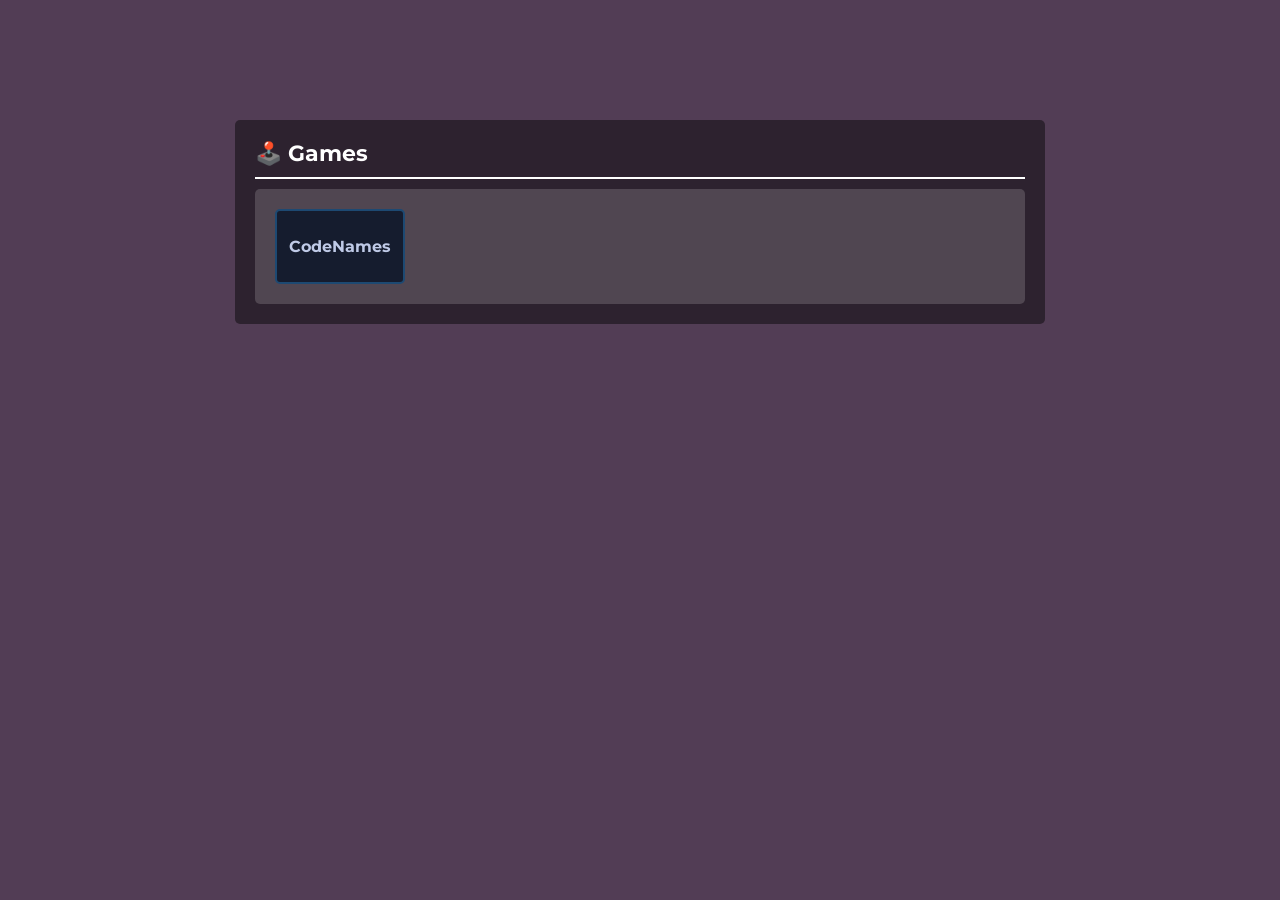
==== docs/index.html @ 824eccf4 "Initial commit" ====
<!DOCTYPE html>
<html lang="fr">
    <head>
        <meta charset="UTF-8">
        <meta http-equiv="X-UA-Compatible" content="IE=edge">
        <meta name="viewport" content="width=device-width, initial-scale=1.0">

        <link rel="stylesheet" type="text/css" href="CSS/index.css">

        <link rel="icon" href="IMG/ICO/ICO.ico">
        <title>QuoicouStream</title>
    </head>
    <body>

        <!-- Section pour les animés -->
        <div id="games-container">
            <div class="catalog-contents">
                <h2 class="catalog-title">🕹️ Games</h2> 
                <div class="seperator"></div>
                <div class="games-list">

                    <div class="game-card-item">
                    <div class="game-card">
                        <p class="game-name">CodeNames</p>
                    </div>
                </div>

                </div>
            </div>
        </div>

        <script src="JS/IndexScript.js"></script>
    </body>
</html>
---- docs/CSS/index.css ----
/* Importation des polices */
@import url('https://fonts.googleapis.com/css2?family=Montserrat:wght@400;700&display=swap');
@import url('https://fonts.googleapis.com/css?family=Rubik');

/* Réinitialisation des styles par défaut */
* {
    margin: 0;
    padding: 0;
    box-sizing: border-box;
}

body {
    background-color: rgb(82, 61, 85);
    font-family: 'Rubik', sans-serif;
}

.header {
    user-select: none;
    border-bottom: 2px solid rgb(29, 73, 114);
}

.header-contents {
    padding: 10px;
    background-color: rgb(7, 9, 14);
    display: flex;
    align-items: center;
}

.logo {
    width: 30px;
    height: 30px;
    margin-left: 30px;
    pointer-events: none; 
}   

.header-title {
    color: white;
    font-size: 26px;
    margin-left: 10px;
}

.header-desc {
    color: rgb(251, 255, 0);
    font-size: 15px;
    margin-left: 10px;
    font-family: Montserrat, sans-serif;
}

#games-container {
    padding: 20px;
    font-family: Montserrat, sans-serif;
}

#games-container {
    padding-top: 120px;
}
.catalog-contents {
    margin: 0 auto; /* Centrer horizontalement */
    padding: 20px; /* Ajoute une marge intérieure de 20px */
    background-color: rgba(0, 0, 0, 0.45);
    max-width: 810px; /* Limite la largeur totale */
    border-radius: 5px; /* Ajoute des coins arrondis */
}

.catalog-title {
    color: white;
    font-size: 22px;
    font-weight: bold;
    user-select: none;
}

.seperator {
    margin: 10px 0;
    border: 1px solid rgb(255, 255, 255);
}

.games-list {
    display: flex; /* Place les cartes côte à côte */
    flex-wrap: wrap; /* Permet de passer à la ligne si nécessaire */
    gap: 20px; /* Ajoute un espace de 20px entre les cartes */
    justify-content: left; /* Centre les cartes horizontalement */
    padding: 20px; /* Ajoute une marge intérieure */
    background-color: rgba(255, 255, 255, 0.164);
    max-width: 800px; /* Limite la largeur totale */
    border-radius: 5px; /* Ajoute des coins arrondis */
}

.game-card-item {
    width: 130px; /* Largeur fixe */
    height: 75px; /* Hauteur fixe */
    display: flex;
    align-items: center;
    justify-content: center;
    color: rgb(191, 202, 231);
    background-color: rgb(21, 28, 46);
    border-radius: 5px; /* Ajoute des coins arrondis */
    margin: 0; /* Supprime les marges inutiles */
    flex-shrink: 0; /* Empêche les cartes de rétrécir */
    border: 2px solid rgb(29, 73, 114); /* Bordure de 5px */
}

.game-card-item:hover {
    color: white;
    background-color: rgb(29, 73, 114);
    cursor: pointer;
}

.game-name {
    font-size: 16px;
    font-weight: bold;
    text-align: center; /* Centre le texte dans la carte */
    user-select: none;
}

.loading-message {
    color: white;
    font-size: 18px;
    font-weight: bold;
    text-align: center;
    margin: 20px auto;
    font-family: Rubik, sans-serif;
}

.empty-message {
    color: white;
    font-size: 14px;
    text-align: center;
    margin: 20px auto;
    font-family: Rubik, sans-serif;
}
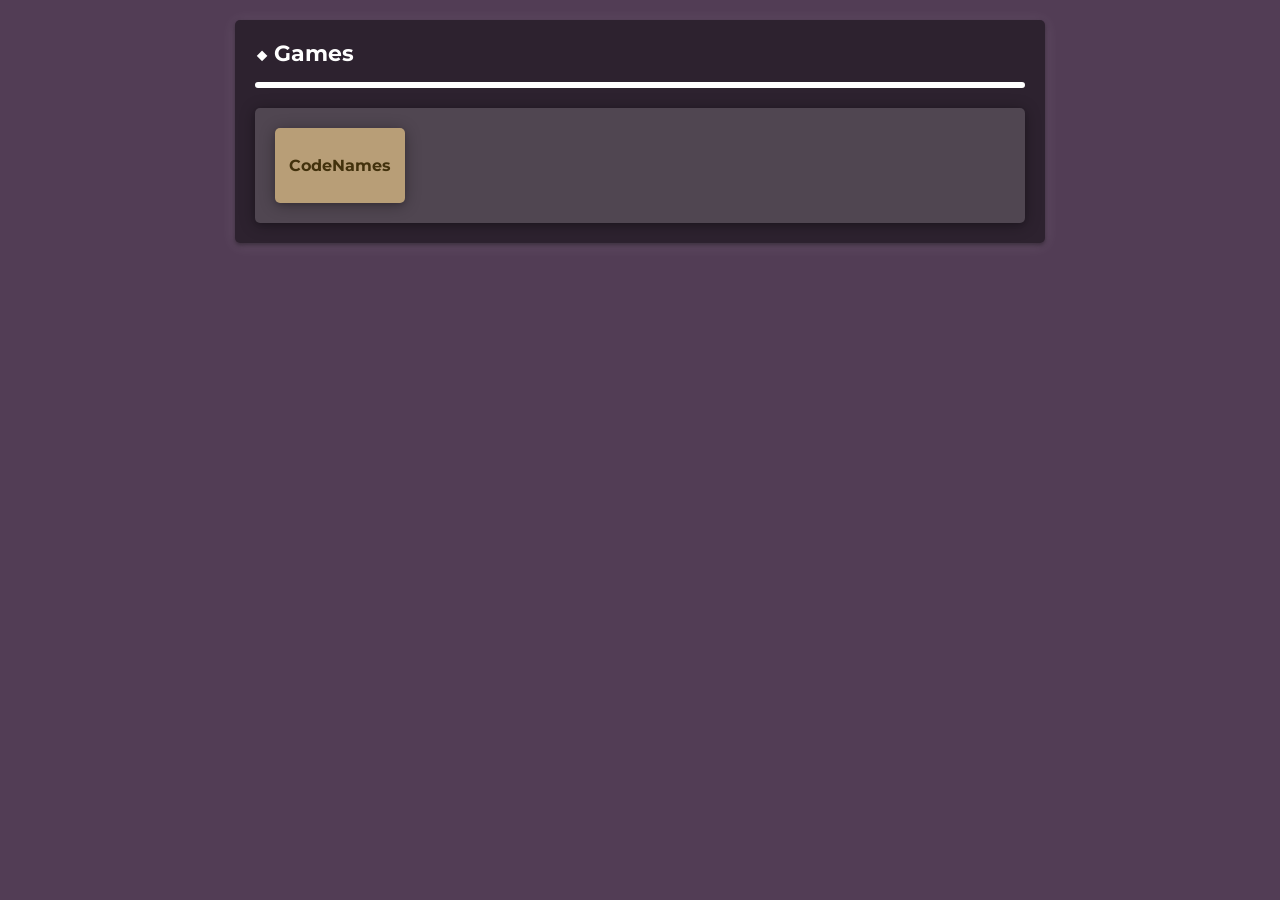
==== commit 03deca42: "codename page" ====
--- a/docs/index.html
+++ b/docs/index.html
@@ -8,23 +8,23 @@
         <link rel="stylesheet" type="text/css" href="CSS/index.css">
 
         <link rel="icon" href="IMG/ICO/ICO.ico">
-        <title>QuoicouStream</title>
+        <title>Games</title>
     </head>
     <body>
 
         <!-- Section pour les animés -->
         <div id="games-container">
             <div class="catalog-contents">
-                <h2 class="catalog-title">🕹️ Games</h2> 
+                <h2 class="catalog-title">⬥ Games</h2> 
                 <div class="seperator"></div>
                 <div class="games-list">
-
-                    <div class="game-card-item">
-                    <div class="game-card">
-                        <p class="game-name">CodeNames</p>
-                    </div>
-                </div>
-
+                    <a href="CodeNames.html" class="game-card-link">
+                        <div class="game-card-item">
+                            <div class="game-card">
+                                <p class="game-name">CodeNames</p>
+                            </div>
+                        </div>
+                    </a>
                 </div>
             </div>
         </div>
--- a/docs/CSS/index.css
+++ b/docs/CSS/index.css
@@ -26,13 +26,6 @@
     align-items: center;
 }
 
-.logo {
-    width: 30px;
-    height: 30px;
-    margin-left: 30px;
-    pointer-events: none; 
-}   
-
 .header-title {
     color: white;
     font-size: 26px;
@@ -46,20 +39,42 @@
     font-family: Montserrat, sans-serif;
 }
 
+.logo {
+    height: auto; /* Permet de s'adapter à la taille du texte */
+    font-size: 80px; /* Augmente la taille de l'emoji */
+    text-align: center; /* Centre le texte horizontalement */
+    display: flex; /* Utilisé pour centrer avec flexbox */
+    justify-content: center; /* Centre horizontalement */
+    align-items: center; /* Centre verticalement */
+    margin: 70px 0; /* Ajoute un espace autour */
+    user-select: none; /* Empêche la sélection avec la souris */
+}
+
+/* Appliquer l'effet de gigotement au survol du logo */
+.logo:hover {
+    animation: wiggle 0.3s ease-in-out; /* Durée et type d'animation */
+    cursor: pointer; /* Change le curseur pour indiquer une interactivité */
+}
+
+/* Appliquer l'effet de rétrécissement au clic sur le logo */
+.logo:active {
+    animation: shrink 0.2s ease-in-out; /* Durée et type d'animation */
+    cursor: pointer; /* Change le curseur pour indiquer une interactivité */
+}
+
 #games-container {
     padding: 20px;
     font-family: Montserrat, sans-serif;
+    
 }
 
-#games-container {
-    padding-top: 120px;
-}
 .catalog-contents {
     margin: 0 auto; /* Centrer horizontalement */
     padding: 20px; /* Ajoute une marge intérieure de 20px */
     background-color: rgba(0, 0, 0, 0.45);
     max-width: 810px; /* Limite la largeur totale */
     border-radius: 5px; /* Ajoute des coins arrondis */
+    box-shadow: rgba(0, 0, 0, 0.37) 0px 2px 4px 0px, rgba(255, 255, 255, 0.11) 0px 2px 16px 0px;
 }
 
 .catalog-title {
@@ -67,11 +82,13 @@
     font-size: 22px;
     font-weight: bold;
     user-select: none;
+    margin-bottom: -5px;
 }
 
 .seperator {
-    margin: 10px 0;
-    border: 1px solid rgb(255, 255, 255);
+    margin: 20px 0;
+    border: 3px solid rgb(255, 255, 255);
+    border-radius: 5px; /* Ajoute des coins arrondis */
 }
 
 .games-list {
@@ -83,6 +100,17 @@
     background-color: rgba(255, 255, 255, 0.164);
     max-width: 800px; /* Limite la largeur totale */
     border-radius: 5px; /* Ajoute des coins arrondis */
+    box-shadow: rgba(0, 0, 0, 0.12) 0px 2px 4px 0px, rgba(0, 0, 0, 0.32) 0px 2px 16px 0px;
+}
+
+.game-card-link {
+    display: block; /* Permet au lien de couvrir toute la carte */
+    text-decoration: none; /* Supprime le soulignement */
+    color: inherit; /* Hérite de la couleur du texte */
+}
+
+.game-card-link:hover {
+    text-decoration: none; /* Assure qu'il n'y a pas de soulignement au survol */
 }
 
 .game-card-item {
@@ -91,18 +119,45 @@
     display: flex;
     align-items: center;
     justify-content: center;
-    color: rgb(191, 202, 231);
-    background-color: rgb(21, 28, 46);
+    color: rgb(66, 49, 12);
+    background-color: rgb(184, 158, 119);
     border-radius: 5px; /* Ajoute des coins arrondis */
     margin: 0; /* Supprime les marges inutiles */
     flex-shrink: 0; /* Empêche les cartes de rétrécir */
-    border: 2px solid rgb(29, 73, 114); /* Bordure de 5px */
+    box-shadow: rgba(0, 0, 0, 0.12) 0px 2px 4px 0px, rgba(0, 0, 0, 0.32) 0px 2px 16px 0px;
+    cursor: pointer; /* Change le curseur pour indiquer une interactivité */
 }
 
+/* Ajout de l'animation pour le gigotement */
+@keyframes wiggle {
+    0% { transform: rotate(0deg); }
+    25% { transform: rotate(3deg); }
+    50% { transform: rotate(0deg); }
+    75% { transform: rotate(-3deg); }
+    100% { transform: rotate(0deg); }
+}
+
+/* Appliquer l'effet au survol */
 .game-card-item:hover {
-    color: white;
-    background-color: rgb(29, 73, 114);
-    cursor: pointer;
+    animation: wiggle 0.3s ease-in-out; /* Durée et type d'animation */
+    cursor: pointer; /* Change le curseur pour indiquer une interactivité */
+    color: rgb(221, 209, 182);
+    background-color: rgb(163, 142, 110);
+    text-decoration: solid underline 4px; /* Ajoute un soulignement au survol */
+
+}
+
+/* Ajout de l'animation pour le rétrécissement */
+@keyframes shrink {
+    0% { transform: scale(1); }
+    50% { transform: scale(0.9); } /* Rétrécit légèrement */
+    100% { transform: scale(1); } /* Retourne à la taille normale */
+}
+
+/* Appliquer l'effet au clic */
+.game-card-item:active {
+    animation: shrink 0.2s ease-in-out; /* Durée et type d'animation */
+    cursor: pointer; /* Change le curseur pour indiquer une interactivité */
 }
 
 .game-name {
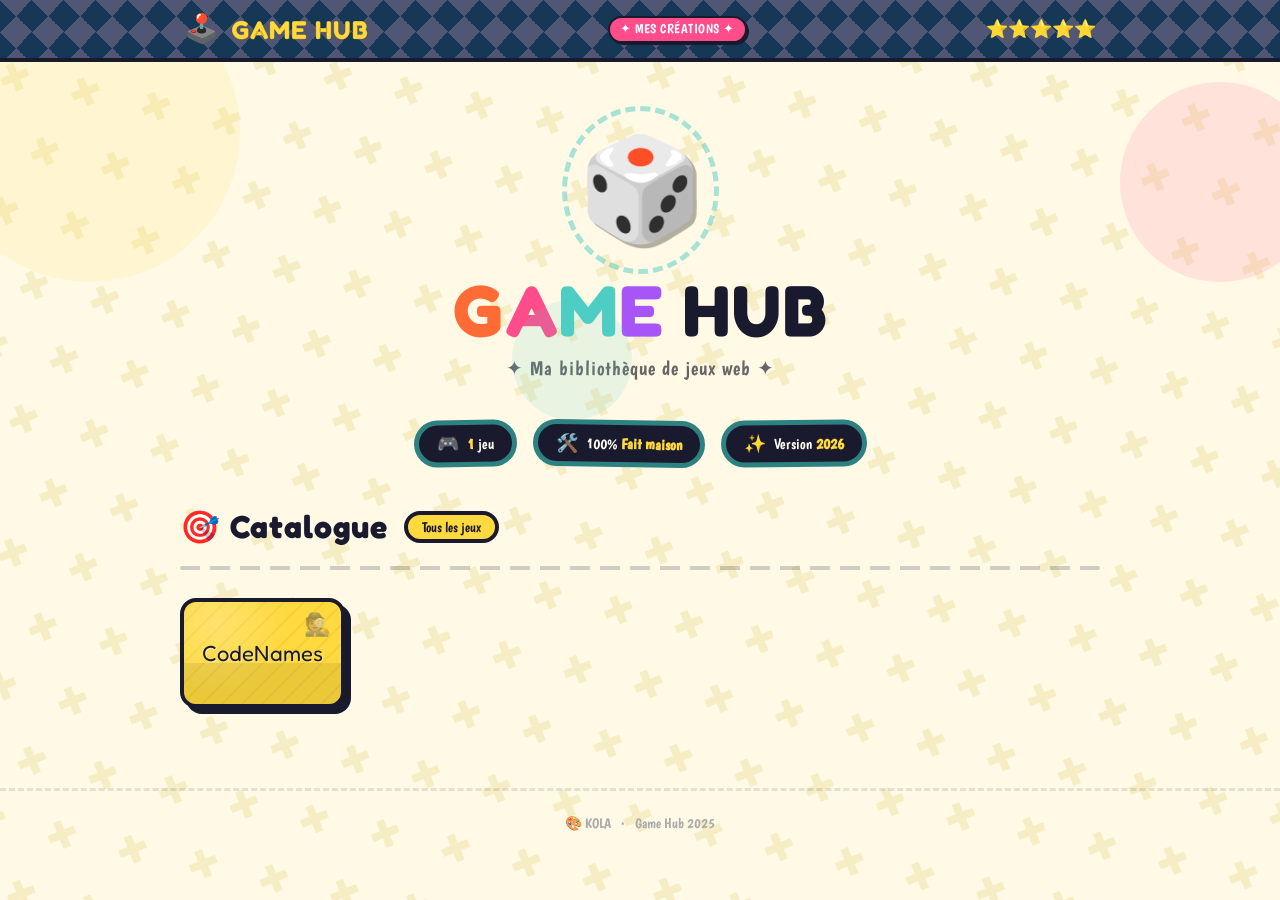
==== commit 3b21b62b: "BIG UPDATE" ====
--- a/docs/index.html
+++ b/docs/index.html
@@ -1,34 +1,95 @@
 <!DOCTYPE html>
 <html lang="fr">
-    <head>
-        <meta charset="UTF-8">
-        <meta http-equiv="X-UA-Compatible" content="IE=edge">
-        <meta name="viewport" content="width=device-width, initial-scale=1.0">
+<head>
+<meta charset="UTF-8">
+<meta name="viewport" content="width=device-width, initial-scale=1.0">
 
-        <link rel="stylesheet" type="text/css" href="CSS/index.css">
+<title>🎮 Game Hub</title>
 
-        <link rel="icon" href="IMG/ICO/ICO.ico">
-        <title>Games</title>
-    </head>
-    <body>
+<link rel="icon" href="IMG/ICO/Favicon.ico">
+<link rel="stylesheet" href="CSS/index.css">
+<style>
 
-        <!-- Section pour les animés -->
-        <div id="games-container">
-            <div class="catalog-contents">
-                <h2 class="catalog-title">⬥ Games</h2> 
-                <div class="seperator"></div>
-                <div class="games-list">
-                    <a href="CodeNames.html" class="game-card-link">
-                        <div class="game-card-item">
-                            <div class="game-card">
-                                <p class="game-name">CodeNames</p>
-                            </div>
-                        </div>
-                    </a>
-                </div>
-            </div>
-        </div>
+</style>
+</head>
 
-        <script src="JS/IndexScript.js"></script>
-    </body>
-</html>+<body>
+
+<!-- HEADER -->
+<header class="header">
+  <div class="header-contents">
+    <div class="header-left">
+      <span class="header-icon">🕹️</span>
+      <h1 class="header-title">GAME HUB</h1>
+    </div>
+    <span class="header-badge">✦ MES CRÉATIONS ✦</span>
+    <div class="header-stars">⭐⭐⭐⭐⭐</div>
+  </div>
+</header>
+
+<!-- HERO -->
+<section class="hero">
+  <div class="hero-bg-shapes">
+    <div class="shape shape-1"></div>
+    <div class="shape shape-2"></div>
+    <div class="shape shape-3"></div>
+  </div>
+
+  <div class="logo-container">
+    <div class="logo" title="clique !">🎲</div>
+    <div class="logo-ring"></div>
+  </div>
+
+  <h2 class="hero-title">
+    <span>G</span><span>A</span><span>M</span><span>E</span>&nbsp;HUB
+  </h2>
+  <p class="hero-sub">✦ Ma bibliothèque de jeux web ✦</p>
+</section>
+
+<!-- STATS -->
+<div class="stats-bar">
+  <div class="stat-pill">
+    <span class="stat-icon">🎮</span>
+    <span><span class="stat-val" id="game-count">1</span> jeu</span>
+  </div>
+  <div class="stat-pill">
+    <span class="stat-icon">🛠️</span>
+    <span>100% <span class="stat-val">Fait maison</span></span>
+  </div>
+  <div class="stat-pill">
+    <span class="stat-icon">✨</span>
+    <span>Version <span class="stat-val">2026</span></span>
+  </div>
+</div>
+
+<!-- CATALOG -->
+<main id="games-container">
+  <div class="catalog-header">
+    <h2 class="catalog-title">🎯 Catalogue</h2>
+    <span class="catalog-title-pill">Tous les jeux</span>
+  </div>
+  <div class="catalog-divider"></div>
+
+  <div class="games-list">
+
+    <a href="Games/CodeNames.html" class="game-card-link">
+      <div class="game-card-item">
+        <span class="card-emoji">🕵🏽</span>
+        <span class="game-name">CodeNames</span>
+      </div>
+    </a>
+
+    <!-- Ajoute tes prochains jeux ici ! -->
+
+  </div>
+</main>
+
+<!-- FOOTER -->
+<footer class="footer">
+  🎨 KOLA &nbsp;·&nbsp; Game Hub 2025
+</footer>
+
+<script src="JS/IndexScript.js"></script>
+
+</body>
+</html>
--- a/docs/CSS/index.css
+++ b/docs/CSS/index.css
@@ -1,185 +1,546 @@
-/* Importation des polices */
-@import url('https://fonts.googleapis.com/css2?family=Montserrat:wght@400;700&display=swap');
-@import url('https://fonts.googleapis.com/css?family=Rubik');
-
-/* Réinitialisation des styles par défaut */
-* {
-    margin: 0;
-    padding: 0;
-    box-sizing: border-box;
-}
-
+@import url('https://fonts.googleapis.com/css2?family=Boogaloo&family=Nunito:wght@400;700;800;900&family=Fredoka+One&display=swap');
+
+/* ============================= */
+/* VARIABLES */
+/* ============================= */
+:root {
+  --yellow:    #FFD93D;
+  --orange:    #FF6B35;
+  --pink:      #FF4D8B;
+  --blue:      #4ECDC4;
+  --purple:    #A855F7;
+  --green:     #6BCB77;
+  --dark:      #1A1A2E;
+  --darker:    #0F0F1A;
+  --ink:       #1A1A2E;
+  --white:     #FFFDF4;
+  --cream:     #FFF9E6;
+
+  --head-color: #505674;
+  --head-pattern-dark: #163857;
+  --head-pattern-size: 32px;
+
+  --border:    4px solid var(--ink);
+  --radius:    16px;
+  --radius-lg: 24px;
+  --shadow:    6px 6px 0px var(--ink);
+  --shadow-sm: 4px 4px 0px var(--ink);
+  --shadow-lg: 8px 8px 0px var(--ink);
+
+  --font-display: 'Fredoka One', cursive;
+  --font-body:    'Nunito', sans-serif;
+  --font-fun:     'Boogaloo', cursive;
+
+  /* rotation */
+  --bg-rotation: -22deg;
+
+  /* espacement du grand motif */
+  --pattern-x: 120px;
+  --pattern-y: 80px;
+
+  /* décalage du motif */
+  --pattern-offset-x: 60px;
+  --pattern-offset-y: 40px;
+
+  /* taille des croix (longueur des branches) */
+  --cross-x: 60px;
+  --cross-y: 40px;
+
+  /* épaisseur des branches */
+  --cross-thickness: 8px;
+
+  /* petits offsets pour alignement */
+  --cross-offset: -4px;
+
+  /* couleurs */
+  --bg-color: #fff9e6;
+  --cross-color: #f7edc4;
+}
+
+/* ============================= */
+/* RESET */
+/* ============================= */
+*, *::before, *::after {
+  margin: 0;
+  padding: 0;
+  box-sizing: border-box;
+}
+
+/* ============================= */
+/* BODY */
+/* ============================= */
 body {
-    background-color: rgb(82, 61, 85);
-    font-family: 'Rubik', sans-serif;
-}
-
+  font-family: var(--font-body);
+  background-color: var(--cream);
+  min-height: 100vh;
+  color: var(--ink);
+  position: relative;
+  overflow-x: hidden;
+}
+
+@keyframes move-bg {
+  from { transform: rotate(var(--bg-rotation)) translate(0, 0); }
+  to   { transform: rotate(var(--bg-rotation)) translate(var(--pattern-x), var(--pattern-y)); }
+}
+
+body::before {
+  content: "";
+  position: fixed;
+  inset: -50%; 
+  z-index: -1;
+
+  background:
+    radial-gradient(circle, transparent 20%, var(--bg-color) 20%, var(--bg-color) 80%, transparent 80%, transparent)
+      0 0 / var(--pattern-x) var(--pattern-y),
+
+    radial-gradient(circle, transparent 20%, var(--bg-color) 20%, var(--bg-color) 80%, transparent 80%, transparent)
+      var(--pattern-offset-x) var(--pattern-offset-y) / var(--pattern-x) var(--pattern-y),
+
+    linear-gradient(var(--cross-color) var(--cross-thickness), transparent var(--cross-thickness))
+      0 var(--cross-offset) / var(--cross-x) var(--cross-y),
+
+    linear-gradient(90deg, var(--cross-color) var(--cross-thickness), var(--bg-color) var(--cross-thickness))
+      var(--cross-offset) 0 / var(--cross-x) var(--cross-y)
+
+    var(--bg-color);
+
+  transform: rotate(var(--bg-rotation));
+  animation: move-bg 10s linear infinite;
+}
+
+/* ============================= */
+/* HEADER */
+/* ============================= */
 .header {
-    user-select: none;
-    border-bottom: 2px solid rgb(29, 73, 114);
+  background: var(--dark);
+  border-bottom: var(--border);
+  position: sticky;
+  top: 0;
+  z-index: 100;
+  overflow: hidden;
+}
+
+.header::before {
+  content: '';
+  position: absolute;
+  inset: 0;
+  background:
+    repeating-conic-gradient(
+        from 45deg,
+        var(--head-pattern-dark) 0% 25%,
+        var(--head-color) 0% 50%
+    );
+
+    background-size: var(--head-pattern-size) var(--head-pattern-size);
+    background-color: var(--head-color);
 }
 
 .header-contents {
-    padding: 10px;
-    background-color: rgb(7, 9, 14);
-    display: flex;
-    align-items: center;
+  position: relative;
+  display: flex;
+  align-items: center;
+  justify-content: space-between;
+  padding: 10px 24px;
+  max-width: 960px;
+  margin: auto;
+}
+
+.header-left {
+  display: flex;
+  align-items: center;
+  gap: 12px;
+}
+
+.header-icon {
+  font-size: 28px;
+  animation: float 3s ease-in-out infinite;
 }
 
 .header-title {
-    color: white;
-    font-size: 26px;
-    margin-left: 10px;
-}
-
-.header-desc {
-    color: rgb(251, 255, 0);
-    font-size: 15px;
-    margin-left: 10px;
-    font-family: Montserrat, sans-serif;
+  font-family: var(--font-display);
+  font-size: 26px;
+  color: var(--yellow);
+  letter-spacing: 1px;
+  -webkit-text-stroke: 1px rgba(0,0,0,0.2);
+}
+
+.header-badge {
+  font-family: var(--font-fun);
+  font-size: 13px;
+  background: var(--pink);
+  color: white;
+  padding: 3px 10px;
+  padding-bottom: 5px;
+  border-radius: 999px;
+  border: 2px solid var(--ink);
+  box-shadow: 2px 2px 0 var(--ink);
+  letter-spacing: 0.5px;
+}
+
+.header-stars {
+  display: flex;
+  gap: 4px;
+  font-size: 18px;
+}
+
+/* ============================= */
+/* HERO */
+/* ============================= */
+.hero {
+  text-align: center;
+  padding: 60px 20px 40px;
+  position: relative;
+}
+
+.hero-bg-shapes {
+  position: absolute;
+  inset: 0;
+  pointer-events: none;
+  overflow: hidden;
+}
+
+.shape {
+  position: absolute;
+
+  border-radius: 50%;
+  opacity: 0.12;
+}
+.shape-1 { width: 300px; height: 300px; background: var(--yellow); top: -80px; left: -60px; animation: spin 20s linear infinite; }
+.shape-2 { width: 200px; height: 200px; background: var(--pink); top: 20px; right: -40px; animation: spin 15s linear infinite reverse; }
+.shape-3 { width: 120px; height: 120px; background: var(--blue); bottom: 0; left: 40%; animation: float 5s ease-in-out infinite; }
+
+.logo-container {
+  position: relative;
+  display: inline-block;
+  margin-bottom: 16px;
 }
 
 .logo {
-    height: auto; /* Permet de s'adapter à la taille du texte */
-    font-size: 80px; /* Augmente la taille de l'emoji */
-    text-align: center; /* Centre le texte horizontalement */
-    display: flex; /* Utilisé pour centrer avec flexbox */
-    justify-content: center; /* Centre horizontalement */
-    align-items: center; /* Centre verticalement */
-    margin: 70px 0; /* Ajoute un espace autour */
-    user-select: none; /* Empêche la sélection avec la souris */
-}
-
-/* Appliquer l'effet de gigotement au survol du logo */
+  font-size: 100px;
+  display: block;
+  filter: drop-shadow(4px 4px 0px rgba(0,0,0,0.3));
+  animation: float 3s ease-in-out infinite;
+  cursor: pointer;
+  user-select: none;
+  transition: transform 0.1s;
+}
+
 .logo:hover {
-    animation: wiggle 0.3s ease-in-out; /* Durée et type d'animation */
-    cursor: pointer; /* Change le curseur pour indiquer une interactivité */
-}
-
-/* Appliquer l'effet de rétrécissement au clic sur le logo */
+  animation: wiggle 0.4s ease-in-out;
+}
+
 .logo:active {
-    animation: shrink 0.2s ease-in-out; /* Durée et type d'animation */
-    cursor: pointer; /* Change le curseur pour indiquer une interactivité */
-}
-
+  transform: scale(0.9);
+  animation: none;
+}
+
+.logo-ring {
+  position: absolute;
+  inset: -16px;
+  border: 5px dashed var(--blue);
+  border-radius: 50%;
+  opacity: 0.5;
+  animation: spin 8s linear infinite;
+  pointer-events: none;
+}
+
+.hero-title {
+  font-family: var(--font-display);
+  font-size: clamp(40px, 8vw, 72px);
+  color: var(--dark);
+  line-height: 1;
+  letter-spacing: 2px;
+}
+
+.hero-title span {
+  color: var(--orange);
+  display: inline-block;
+  animation: float 2.5s ease-in-out infinite;
+}
+
+.hero-title span:nth-child(2) { animation-delay: 0.2s; color: var(--pink); }
+.hero-title span:nth-child(3) { animation-delay: 0.4s; color: var(--blue); }
+.hero-title span:nth-child(4) { animation-delay: 0.6s; color: var(--purple); }
+
+.hero-sub {
+  font-family: var(--font-fun);
+  font-size: 20px;
+  color: #666;
+  margin-top: 10px;
+  letter-spacing: 1px;
+}
+/* ============================= */
+/* STATS BAR */
+/* ============================= */
+.stats-bar {
+  display: flex;
+  justify-content: center;
+  gap: 16px;
+  flex-wrap: wrap;
+  padding: 0 20px 40px;
+}
+
+.stat-pill {
+  display: flex;
+  align-items: center;
+  gap: 8px;
+  background: var(--dark);
+  color: var(--white);
+  padding: 8px 18px;
+  border-radius: 999px;
+  border: rgb(46, 129, 129) 5px solid;
+  font-family: var(--font-fun);
+  font-size: 15px;
+  transform: rotate(-1deg);
+  transition: transform 0.2s;
+  cursor: pointer;
+  user-select: none;
+}
+
+.stat-pill:nth-child(2) { transform: rotate(1deg); }
+.stat-pill:nth-child(3) { transform: rotate(-0.5deg); }
+
+.stat-pill:hover {
+  transform: rotate(0deg) translateY(-3px);
+}
+
+.stat-pill .stat-icon { font-size: 18px; }
+.stat-pill .stat-val { color: var(--yellow); font-weight: bold; }
+
+/* ============================= */
+/* CATALOG */
+/* ============================= */
 #games-container {
-    padding: 20px;
-    font-family: Montserrat, sans-serif;
-    
-}
-
-.catalog-contents {
-    margin: 0 auto; /* Centrer horizontalement */
-    padding: 20px; /* Ajoute une marge intérieure de 20px */
-    background-color: rgba(0, 0, 0, 0.45);
-    max-width: 810px; /* Limite la largeur totale */
-    border-radius: 5px; /* Ajoute des coins arrondis */
-    box-shadow: rgba(0, 0, 0, 0.37) 0px 2px 4px 0px, rgba(255, 255, 255, 0.11) 0px 2px 16px 0px;
+  max-width: 960px;
+  margin: 0 auto;
+  padding: 0 20px 80px;
+}
+
+.catalog-header {
+  display: flex;
+  align-items: center;
+  gap: 16px;
+  margin-bottom: 20px;
 }
 
 .catalog-title {
-    color: white;
-    font-size: 22px;
-    font-weight: bold;
-    user-select: none;
-    margin-bottom: -5px;
-}
-
-.seperator {
-    margin: 20px 0;
-    border: 3px solid rgb(255, 255, 255);
-    border-radius: 5px; /* Ajoute des coins arrondis */
-}
-
+  font-family: var(--font-display);
+  font-size: 32px;
+  color: var(--dark);
+  letter-spacing: 1px;
+}
+
+.catalog-title-pill {
+  background: var(--yellow);
+  border: var(--border);
+  border-radius: 999px;
+  padding: 4px 14px;
+  font-family: var(--font-fun);
+  font-size: 14px;
+  user-select: none;
+}
+
+.catalog-divider {
+  width: 100%;
+  height: 4px;
+  background: repeating-linear-gradient(
+    90deg,
+    var(--ink) 0px, var(--ink) 20px,
+    transparent 20px, transparent 30px
+  );
+  border-radius: 4px;
+  margin-bottom: 28px;
+  opacity: 0.2;
+}
+
+/* ============================= */
+/* GAMES LIST */
+/* ============================= */
 .games-list {
-    display: flex; /* Place les cartes côte à côte */
-    flex-wrap: wrap; /* Permet de passer à la ligne si nécessaire */
-    gap: 20px; /* Ajoute un espace de 20px entre les cartes */
-    justify-content: left; /* Centre les cartes horizontalement */
-    padding: 20px; /* Ajoute une marge intérieure */
-    background-color: rgba(255, 255, 255, 0.164);
-    max-width: 800px; /* Limite la largeur totale */
-    border-radius: 5px; /* Ajoute des coins arrondis */
-    box-shadow: rgba(0, 0, 0, 0.12) 0px 2px 4px 0px, rgba(0, 0, 0, 0.32) 0px 2px 16px 0px;
-}
-
+  display: grid;
+  grid-template-columns: repeat(auto-fill, minmax(160px, 1fr));
+  gap: 24px;
+}
+
+/* ============================= */
+/* GAME CARD */
+/* ============================= */
 .game-card-link {
-    display: block; /* Permet au lien de couvrir toute la carte */
-    text-decoration: none; /* Supprime le soulignement */
-    color: inherit; /* Hérite de la couleur du texte */
-}
-
-.game-card-link:hover {
-    text-decoration: none; /* Assure qu'il n'y a pas de soulignement au survol */
-}
+  display: block;
+  text-decoration: none;
+  color: inherit;
+}
+
+/* Each card gets a color via nth-child */
+.game-card-link:nth-child(4n+1) .game-card-item { --c: var(--yellow); }
+.game-card-link:nth-child(4n+2) .game-card-item { --c: var(--blue); }
+.game-card-link:nth-child(4n+3) .game-card-item { --c: var(--pink); }
+.game-card-link:nth-child(4n+4) .game-card-item { --c: var(--green); }
 
 .game-card-item {
-    width: 130px; /* Largeur fixe */
-    height: 75px; /* Hauteur fixe */
-    display: flex;
-    align-items: center;
-    justify-content: center;
-    color: rgb(66, 49, 12);
-    background-color: rgb(184, 158, 119);
-    border-radius: 5px; /* Ajoute des coins arrondis */
-    margin: 0; /* Supprime les marges inutiles */
-    flex-shrink: 0; /* Empêche les cartes de rétrécir */
-    box-shadow: rgba(0, 0, 0, 0.12) 0px 2px 4px 0px, rgba(0, 0, 0, 0.32) 0px 2px 16px 0px;
-    cursor: pointer; /* Change le curseur pour indiquer une interactivité */
-}
-
-/* Ajout de l'animation pour le gigotement */
+  position: relative;
+  border-radius: var(--radius);
+  border: var(--border);
+  background: var(--c, var(--yellow));
+  box-shadow: var(--shadow);
+  cursor: pointer;
+  transition: transform 0.15s ease, box-shadow 0.15s ease;
+  overflow: hidden;
+  aspect-ratio: 3/2;
+  display: flex;
+  align-items: center;
+  justify-content: center;
+}
+
+/* Decorative inner pattern */
+.game-card-item::before {
+  content: '';
+  position: absolute;
+  inset: 0;
+  background:
+    radial-gradient(circle at 20% 20%, rgba(255,255,255,0.25) 0%, transparent 50%),
+    repeating-linear-gradient(
+      135deg,
+      rgba(0,0,0,0.04) 0px, rgba(0,0,0,0.04) 2px,
+      transparent 2px, transparent 14px
+    );
+  border-radius: inherit;
+}
+
+/* Bottom shadow block */
+.game-card-item::after {
+  content: '';
+  position: absolute;
+  bottom: 0; left: 0; right: 0;
+  height: 40%;
+  background: rgba(0,0,0,0.08);
+  border-radius: 0 0 calc(var(--radius) - 4px) calc(var(--radius) - 4px);
+  transition: height 0.2s;
+}
+
+.game-card-item:hover {
+  transform: translate(-3px, -3px);
+  box-shadow: var(--shadow-lg);
+  animation: wiggle 0.35s ease-in-out;
+}
+
+.game-card-item:active {
+  transform: translate(2px, 2px);
+  box-shadow: 2px 2px 0px var(--ink);
+}
+
+.game-card-item:hover::after {
+  height: 35%;
+}
+
+/* Emoji decoration */
+.card-emoji {
+  position: absolute;
+  top: 8px;
+  right: 10px;
+  font-size: 22px;
+  opacity: 0.5;
+  pointer-events: none;
+  transition: opacity 0.2s, transform 0.2s;
+}
+
+.game-card-item:hover .card-emoji {
+  opacity: 1;
+  transform: rotate(15deg) scale(1.2);
+}
+
+.game-name {
+  position: relative;
+  z-index: 2;
+  font-family: var(--font-display);
+  font-size: 22px;
+  color: var(--ink);
+  text-align: center;
+  padding: 0 12px;
+  line-height: 1.2;
+  user-select: none;
+  text-shadow: 1px 1px 0 rgba(255,255,255,0.4);
+  transition: transform 0.2s;
+}
+
+.game-card-item:hover .game-name {
+  transform: scale(1.05);
+}
+
+/* ============================= */
+/* MESSAGES */
+/* ============================= */
+.loading-message,
+.empty-message {
+  grid-column: 1/-1;
+  text-align: center;
+  padding: 40px;
+  font-family: var(--font-fun);
+  font-size: 18px;
+  color: #888;
+  background: rgba(0,0,0,0.04);
+  border: 3px dashed rgba(0,0,0,0.15);
+  border-radius: var(--radius);
+}
+
+/* ============================= */
+/* FOOTER */
+/* ============================= */
+.footer {
+  text-align: center;
+  padding: 24px;
+  font-family: var(--font-fun);
+  font-size: 14px;
+  color: #aaa;
+  border-top: 3px dashed rgba(0,0,0,0.1);
+}
+
+/* ============================= */
+/* ANIMATIONS */
+/* ============================= */
+@keyframes float {
+  0%, 100% { transform: translateY(0); }
+  50%       { transform: translateY(-8px); }
+}
+
 @keyframes wiggle {
-    0% { transform: rotate(0deg); }
-    25% { transform: rotate(3deg); }
-    50% { transform: rotate(0deg); }
-    75% { transform: rotate(-3deg); }
-    100% { transform: rotate(0deg); }
-}
-
-/* Appliquer l'effet au survol */
-.game-card-item:hover {
-    animation: wiggle 0.3s ease-in-out; /* Durée et type d'animation */
-    cursor: pointer; /* Change le curseur pour indiquer une interactivité */
-    color: rgb(221, 209, 182);
-    background-color: rgb(163, 142, 110);
-    text-decoration: solid underline 4px; /* Ajoute un soulignement au survol */
-
-}
-
-/* Ajout de l'animation pour le rétrécissement */
-@keyframes shrink {
-    0% { transform: scale(1); }
-    50% { transform: scale(0.9); } /* Rétrécit légèrement */
-    100% { transform: scale(1); } /* Retourne à la taille normale */
-}
-
-/* Appliquer l'effet au clic */
-.game-card-item:active {
-    animation: shrink 0.2s ease-in-out; /* Durée et type d'animation */
-    cursor: pointer; /* Change le curseur pour indiquer une interactivité */
-}
-
-.game-name {
-    font-size: 16px;
-    font-weight: bold;
-    text-align: center; /* Centre le texte dans la carte */
-    user-select: none;
-}
-
-.loading-message {
-    color: white;
-    font-size: 18px;
-    font-weight: bold;
-    text-align: center;
-    margin: 20px auto;
-    font-family: Rubik, sans-serif;
-}
-
-.empty-message {
-    color: white;
-    font-size: 14px;
-    text-align: center;
-    margin: 20px auto;
-    font-family: Rubik, sans-serif;
+  0%   { transform: rotate(0deg); }
+  20%  { transform: rotate(4deg); }
+  40%  { transform: rotate(-4deg); }
+  60%  { transform: rotate(2deg); }
+  80%  { transform: rotate(-2deg); }
+  100% { transform: rotate(0deg); }
+}
+
+@keyframes spin {
+  from { transform: rotate(0deg); }
+  to   { transform: rotate(360deg); }
+}
+
+@keyframes pop-in {
+  from { opacity: 0; transform: scale(0.7) rotate(-4deg); }
+  to   { opacity: 1; transform: scale(1) rotate(0deg); }
+}
+
+/* Staggered entrance for cards */
+.game-card-link {
+  animation: pop-in 0.4s ease both;
+}
+.game-card-link:nth-child(1) { animation-delay: 0.05s; }
+.game-card-link:nth-child(2) { animation-delay: 0.10s; }
+.game-card-link:nth-child(3) { animation-delay: 0.15s; }
+.game-card-link:nth-child(4) { animation-delay: 0.20s; }
+.game-card-link:nth-child(5) { animation-delay: 0.25s; }
+.game-card-link:nth-child(6) { animation-delay: 0.30s; }
+.game-card-link:nth-child(7) { animation-delay: 0.35s; }
+.game-card-link:nth-child(8) { animation-delay: 0.40s; }
+
+/* ============================= */
+/* RESPONSIVE */
+/* ============================= */
+@media (max-width: 480px) {
+  .hero-title { font-size: 36px; }
+  .logo       { font-size: 72px; }
+  .games-list { grid-template-columns: repeat(2, 1fr); gap: 16px; }
+  .stats-bar  { gap: 10px; }
 }
